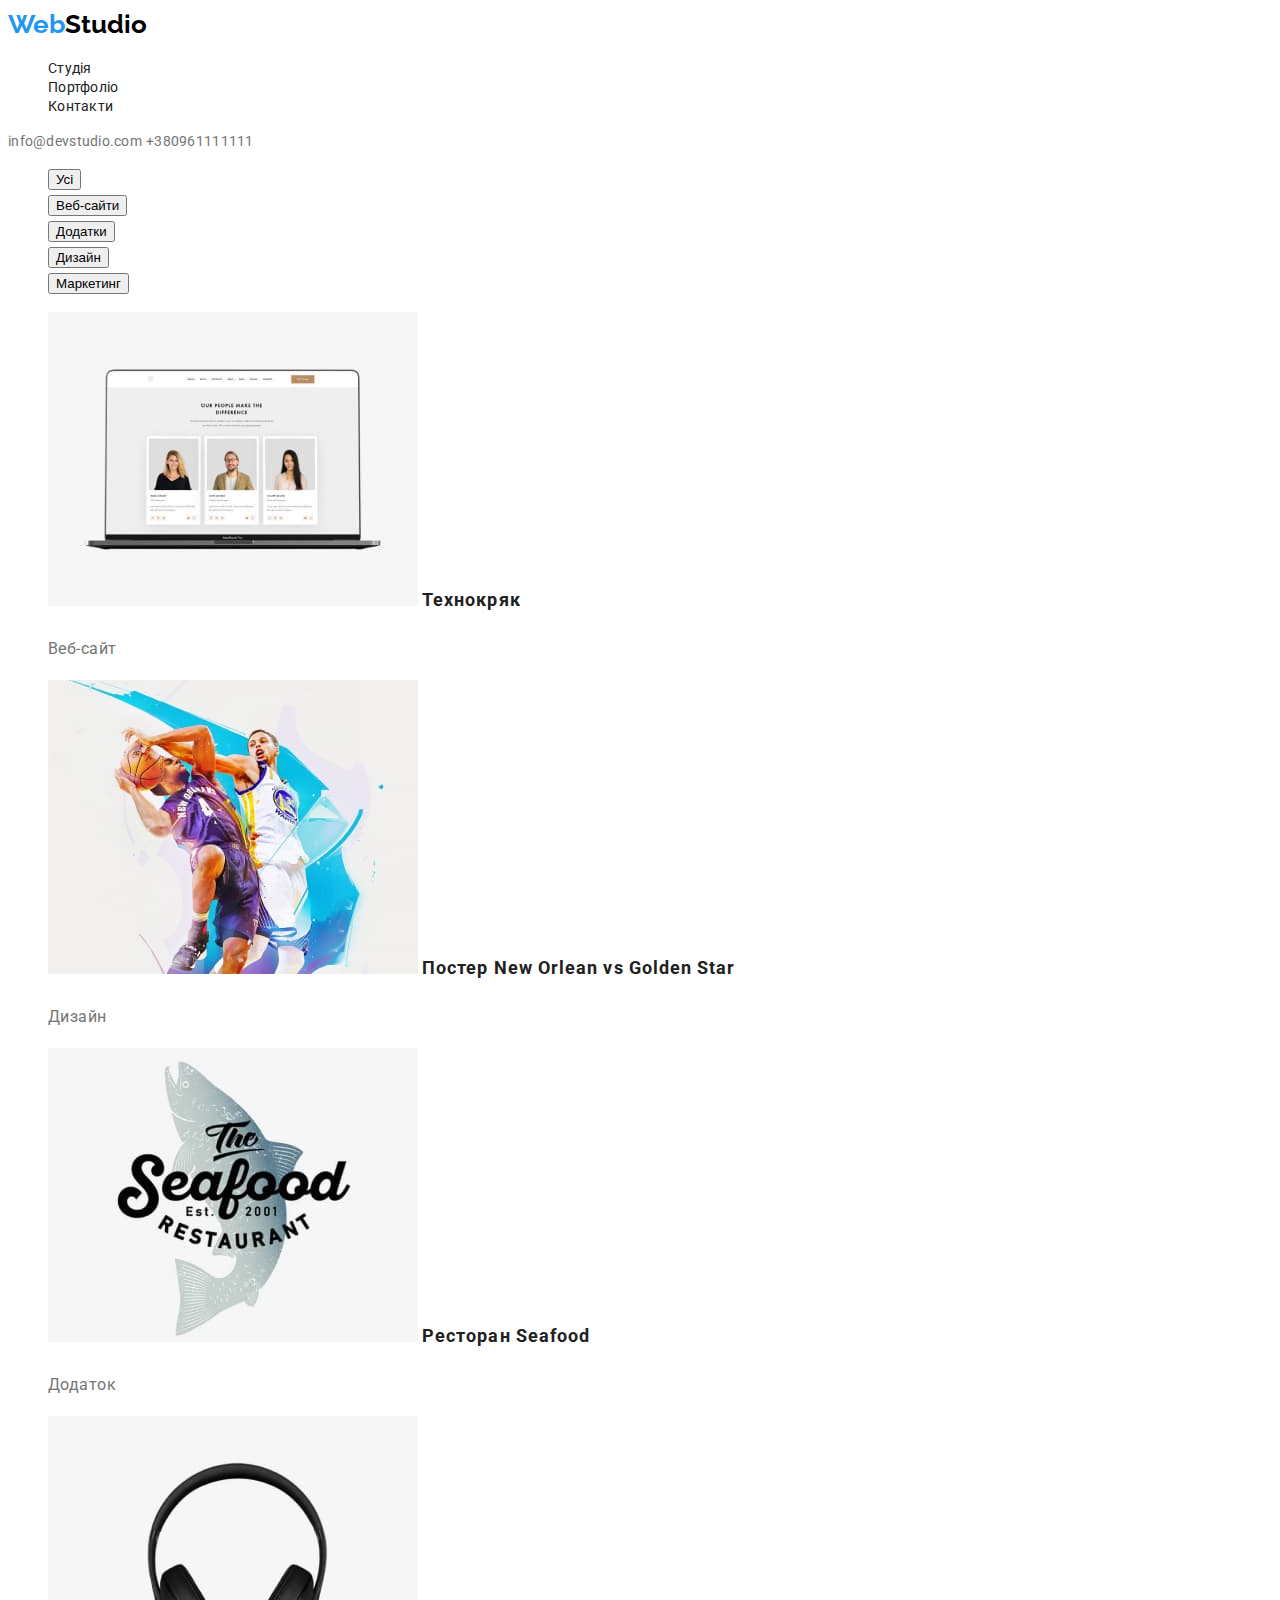
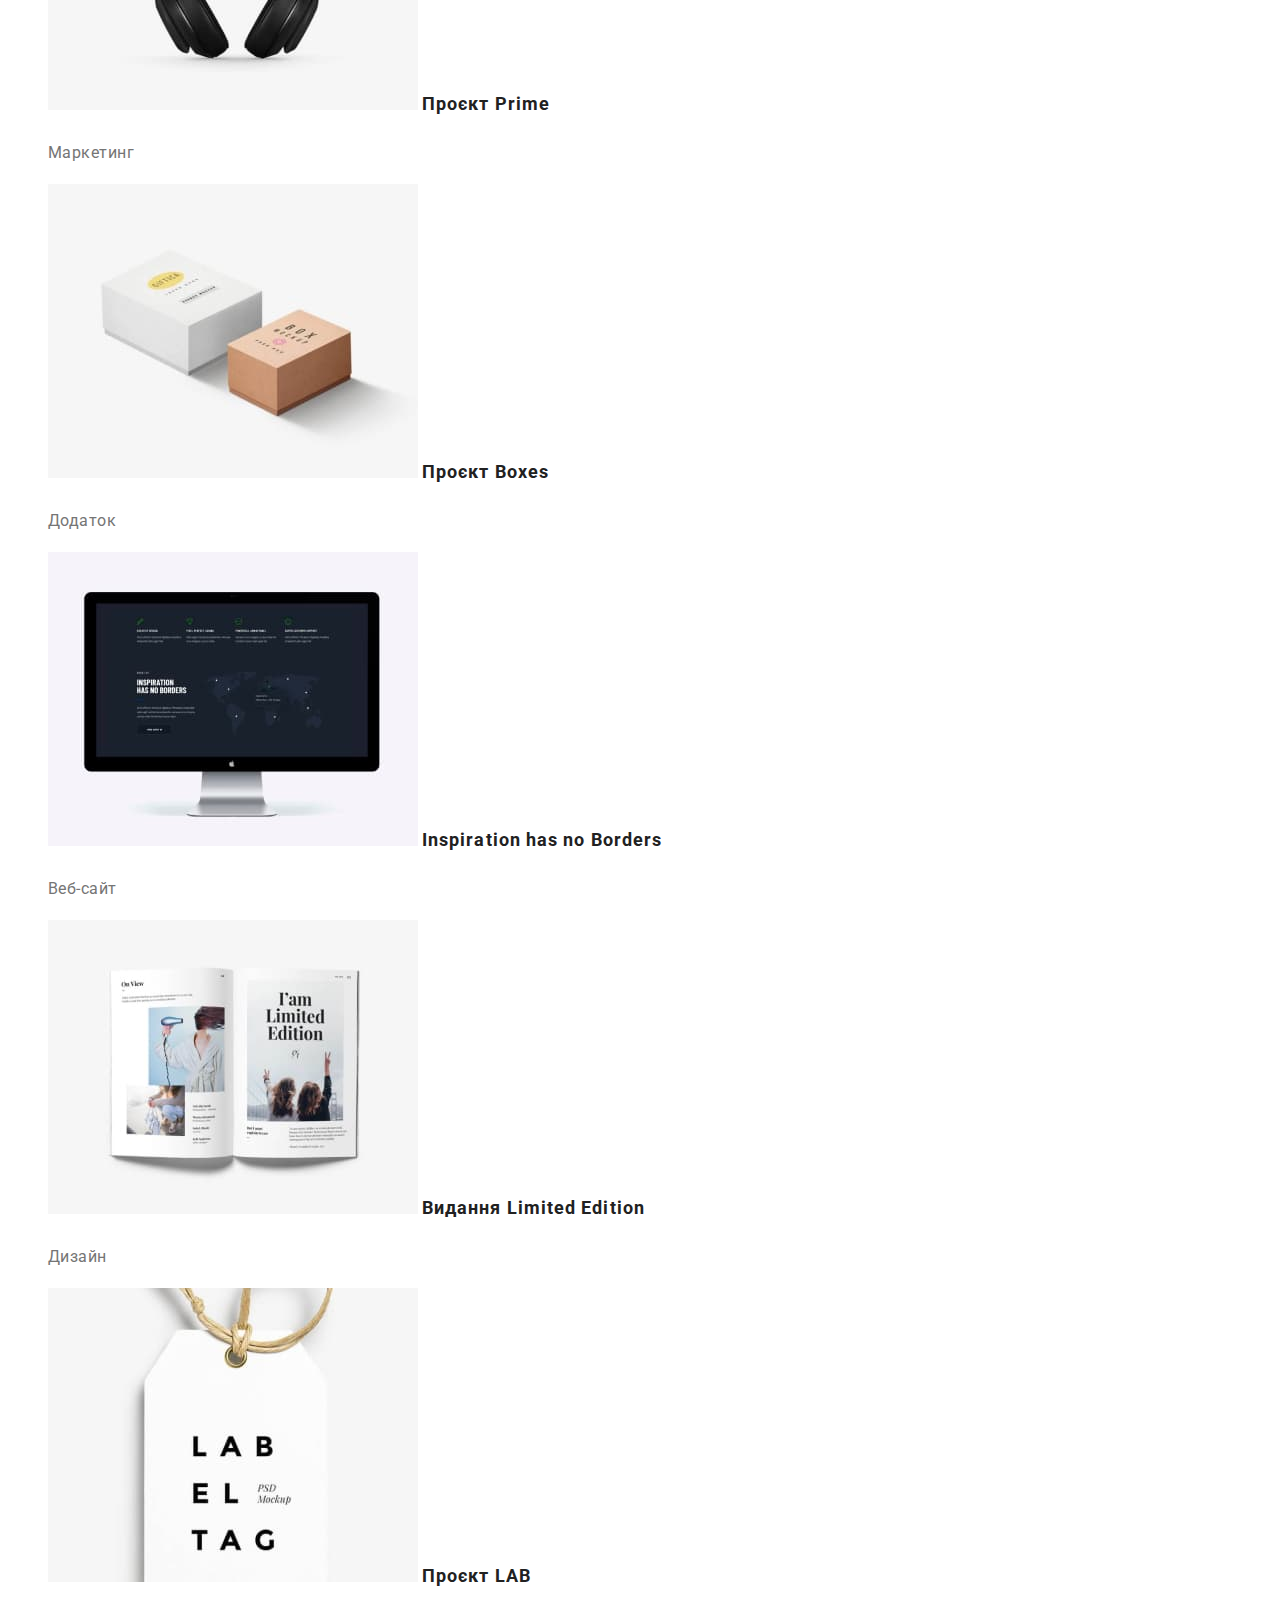
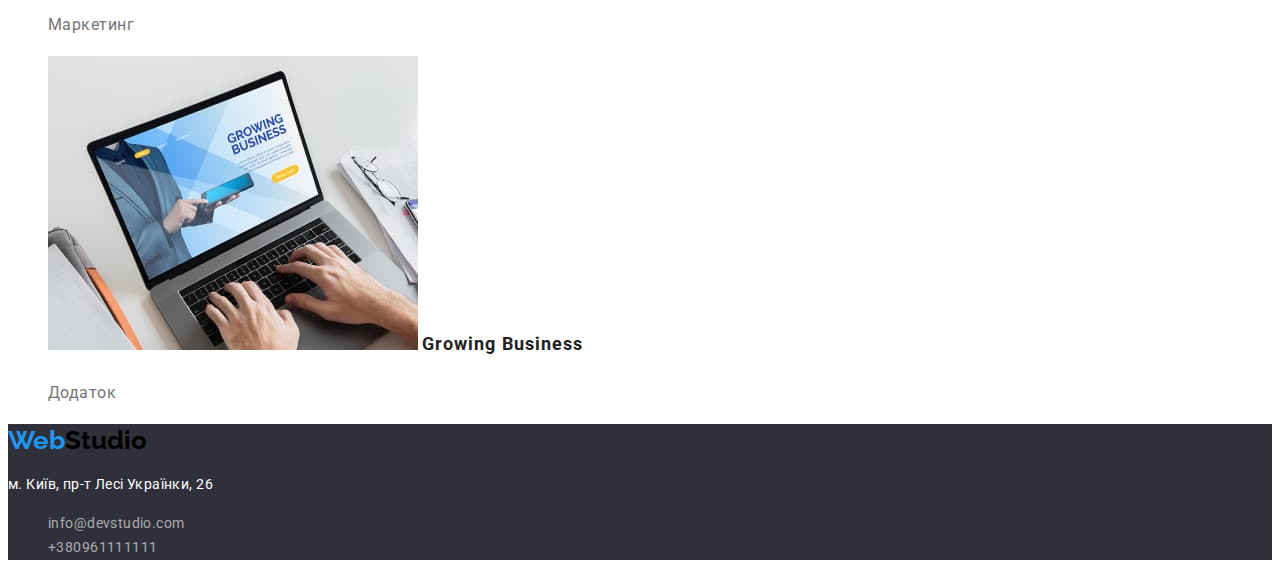
==== portfolio.html @ 0dbdd49d "HW-02" ====
<!DOCTYPE html>
<html lang="en">
    <head>
        <meta charset="UTF-8">
        <meta http-equiv="X-UA-Compatible" content="IE=edge">
        <meta name="viewport" content="width=device-width, initial-scale=1.0">
        <link rel="stylesheet" href="./css/styles.css">
        <link rel="preconnect" href="https://fonts.googleapis.com">
        <link rel="preconnect" href="https://fonts.gstatic.com" crossorigin>
        <link href="https://fonts.googleapis.com/css2?family=Raleway:wght@700&family=Roboto:wght@400;500;700;900&display=swap" rel="stylesheet">
        <title>goit-markup-hw-02</title>
    </head>
    <body>
        <header>
            <a class="logo-Web" href="./index.html">Web<span class="logo-Studio">Studio</span></a>
            <nav >
                <ul class="nav-items">
                    <li><a class="header-nav-items" href="./index.html">Студія</a></li>
                    <li><a class="header-nav-items" href="./portfolio.html">Портфоліо</a></li>
                    <li><a class="header-nav-items" href="#">Контакти</a></li>
                </ul>
            </nav>
            <a class="header-nav-link" href="#" target="_blank" rel="noopener noreferrer">info@devstudio.com</a>
            <a class="header-nav-link" href="tel:+380961111111">+380961111111</a>
        </header>
        <main>
            <section>
                <ul class="box-btn-items">
                    <li><a class="box-btn" href="#"><button class="btn-style" type="button">Усі</button></a></li>
                    <li><a class="box-btn" href="#"><button class="btn-style" type="button">Веб-сайти</button></a></li>
                    <li><a class="box-btn" href="#"><button class="btn-style" type="button">Додатки</button></a></li>
                    <li><a class="box-btn" href="#"><button class="btn-style" type="button">Дизайн</button></a></li>
                    <li><a class="box-btn" href="#"><button class="btn-style" type="button">Маркетинг</button></a></li>
                </ul>                
                            
                <ul class="box-portfolio">
                    <li>
                        <a class="portfolio-link" href="#">
                        <img src="./images/Технокряк.jpg" width="370" height="294" alt="Технокряк">
                        <h7 class="portfolio-list">Технокряк</h7>
                        <p class="portfolio-text">Веб-сайт</p>
                    </a>
                    </li>

                    <li>
                        <a class="portfolio-link" href="#">
                        <img src="./images/Постер New Orlean vs Golden Star.jpg" width="370" height="294" alt="New Orlean vs Golden Star">
                        <h7 class="portfolio-list">Постер New Orlean vs Golden Star</h7>
                        <p class="portfolio-text">Дизайн</p>
                    </a>
                    </li>

                    <li>
                        <a class="portfolio-link" href="#">
                        <img src="./images/Ресторан Seafood.jpg" width="370" height="294" alt="Ресторан Seafood">
                        <h7 class="portfolio-list">Ресторан Seafood</h7>
                        <p class="portfolio-text">Додаток</p>
                    </a>
                    </li>

                    <li>
                        <a class="portfolio-link" href="#">
                        <img src="./images/Проєкт Prime.jpg" width="370" height="294" alt="Prime">
                        <h7 class="portfolio-list">Проєкт Prime</h7>
                        <p class="portfolio-text">Маркетинг</p>
                    </a>
                    </li>

                    <li>
                        <a class="portfolio-link" href="#">
                        <img src="./images/Проєкт Boxes.jpg" width="370" height="294" alt="Boxes">
                        <h7 class="portfolio-list">Проєкт Boxes</h7>
                        <p class="portfolio-text">Додаток</p>
                    </a>
                    </li>

                    <li>
                        <a class="portfolio-link" href="#">
                        <img src="./images/Inspiration has no Borders.jpg" width="370" height="294" alt="Inspiration has no Borders">
                        <h7 class="portfolio-list">Inspiration has no Borders</h7>
                        <p class="portfolio-text">Веб-сайт</p>
                    </a>
                    </li>

                    <li>
                        <a class="portfolio-link" href="#">
                        <img src="./images/Видання Limited Edition.jpg" width="370" height="294" alt="Limited Edition">
                        <h7 class="portfolio-list">Видання Limited Edition</h7>
                        <p class="portfolio-text">Дизайн</p>
                    </a>
                    </li>

                    <li>
                        <a class="portfolio-link" href="#">
                        <img src="./images/Проєкт LAB.jpg" width="370" height="294" alt="LAB">
                        <h7 class="portfolio-list">Проєкт LAB</h7>
                        <p class="portfolio-text">Маркетинг</p>
                    </a>
                    </li>

                    <li>
                        <a class="portfolio-link" href="#">
                        <img src="./images/Growing Business.jpg" width="370" height="294" alt="Growing Business">
                        <h7 class="portfolio-list">Growing Business</h7>
                        <p class="portfolio-text">Додаток</p>
                    </a>
                    </li>
                    
                   
                </ul>
            </section>
            
        </main>
        <footer class="footer">
            <a class="logo-Web" href="./index.html">Web<span class="logo-Studio">Studio</span></a>
            <p class="address">м. Київ, пр-т Лесі Українки, 26</p>
            <ul class="footer-items">
                <li>
                <a class="footer-link" href="#" target="_blank" rel="noopener noreferrer">info@devstudio.com</a> 
                </li>
                <li>
                    <a class="footer-link" href="tel:+380961111111">+380961111111</a>
                </li>
            </ul>
        </footer>
    </body>
</html>
---- css/styles.css ----
body {
    font-family: 'Roboto', sans-serif;
}

:root {
    --blue-color: #2196F3;
    --title-color:#212121;
    --uptitle-color:#757575;
  } 

  /*---------------------------------------------------header------------------------------------------------------*/
  
.logo-Web{
    color: #2196F3;
    text-decoration: none;
    font-weight: 700;
    font-size: 26px;
    line-height: 1.3076;
    font-family: 'Raleway';
}
.logo-Studio{
    color: #000;
    text-decoration: none;
    font-size: 26px;
    line-height: 1.3076;
}

.nav-items{
    list-style: none;
}

.header-nav-items{
    text-decoration: none;    
    color: var(--title-color);
    font-size: 14px;
    line-height: 1.1428;
    letter-spacing: 0.02em;    
}
.header-nav-items:hover
{
    color: var(--blue-color);
}

.header-nav-items:active
{
    color: #000;
}



.header-nav-link{
    font-size: 14px;
    line-height: 1.1428;
    letter-spacing: 0.02em;
    color: var(--uptitle-color);
    text-decoration: none;
}

.header-nav-link:hover
{
    color: var(--blue-color);
}

/*---------------------------------------------------header------------------------------------------------------*/

/*-----------------------------------------------------main------------------------------------------------------*/

.title-page{
    background-color: #2F303A;
}

.title-page{
    text-align: center;
    letter-spacing: 0.06em;
    text-transform: uppercase;
    color: #FFFFFF;
    font-size: 44px;
    line-height: 1.3636;
} 

.title-btn{
    font-family: inherit;
    font-weight: 700;
    font-size: 16px;
    line-height: 1.875;
    color: #FFFFFF;
    background-color: var(--blue-color);
    text-transform: uppercase;
    cursor: pointer;
    
}

/*-----------sections our advantages-----------*/

.advantages-items{
    list-style: none;
}
.about-us{
    font-weight: 700;
    font-size: 14px;
    line-height: 1.142;
    letter-spacing: 0.03em;
    text-transform: uppercase;
    color: var(--title-color);

}
.about-advantages{
    font-weight: 400;
    font-size: 14px;
    line-height: 1.714;       
    letter-spacing: 0.03em;    
    color: var(--uptitle-color);
}
/*-----------sectons img-----------*/


.img-list{    
    font-weight: 700;
    font-size: 36px;
    line-height: 1.666;
    text-align: center;
    letter-spacing: 0.03em;
    color: var(--title-color);
}
.img-items{
    list-style: none;
}

/*-----------section teams-----------*/

.teams-list{
    font-weight: 700;
    font-size: 36px;
    line-height: 1.666;
    text-align: center;
    letter-spacing: 0.03em;
    color: var(--title-color);
}
.teams-items{
    list-style: none;
}

.team-card-link{
    text-decoration: none;
}
.team-card-link:hover{
    color: var(--blue-color);    
}

.team-card{
    font-weight: 500;
    font-size: 16px;
    line-height: 1.187;
    text-align: center;
    letter-spacing: 0.03em;
    color: var(--title-color);         
}

.team-card-prof{
    font-weight: 400;
    font-size: 16px;
    line-height: 1.187;
    text-align: center;
    letter-spacing: 0.03em;    
    color: var(--uptitle-color);        
}


/*-----------------------------------------------------main------------------------------------------------------*/

/*----------------------------------------------------footer-----------------------------------------------------*/

.footer{
    background-color: #2F303A;
}
.address{
    font-weight: 400;
    font-size: 14px;
    line-height: 24px;
    letter-spacing: 0.03em;
    color: #FFFFFF;
    }

.footer-items{
    list-style: none;

}
.footer-link{    
    font-weight: 400;
    font-size: 14px;
    line-height: 1.714;      
    letter-spacing: 0.03em;    
    color: rgba(255, 255, 255, 0.6);
    text-decoration: none;
}

.footer-link:hover{
    color: var(--blue-color); 
}
.footer-link:active{
    color: #000; 
}
/*----------------------------------------------------footer------------------------------------------------------*/

/*---------------------------------------------------portfolio------------------------------------------------------*/

.box-btn-items{
    list-style: none; 
}

.box-btn{
    font-family: inherit;
    font-weight: 500;
    font-size: 16px;
    line-height: 1.625;
    text-align: center;
    letter-spacing: 0.03em;
    color: var(--title-color);    
}


.btn-style:hover{
    background-color: var(--blue-color);  
    cursor: pointer; 
}

.box-portfolio{
    list-style: none;
}

.portfolio-link{
   text-decoration: none;
}

.portfolio-list{
    font-weight: 700;
    font-size: 18px;
    line-height: 2;    
    letter-spacing: 0.06em;    
    color: #212121;
}

.portfolio-text{
    font-weight: 400;
    font-size: 16px;
    line-height: 1.875;
    letter-spacing: 0.03em;    
    color: var(--uptitle-color);
}
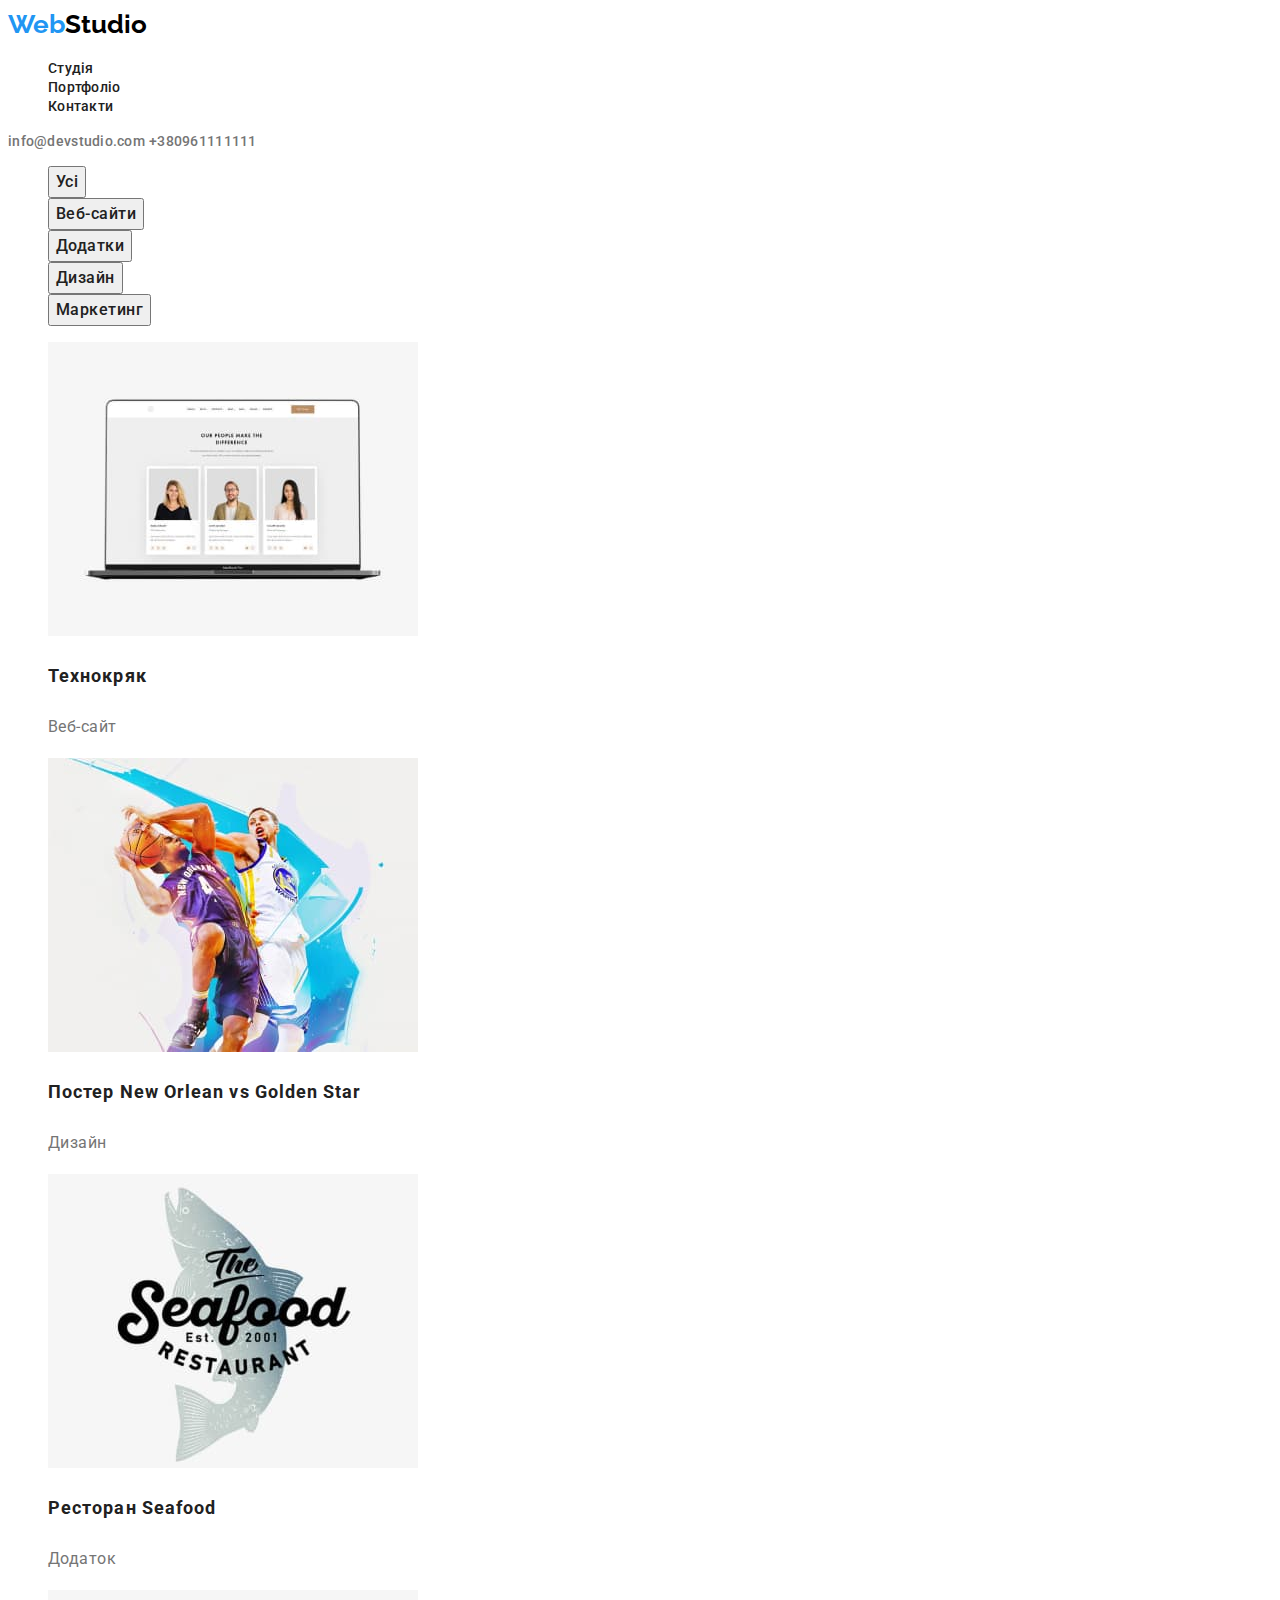
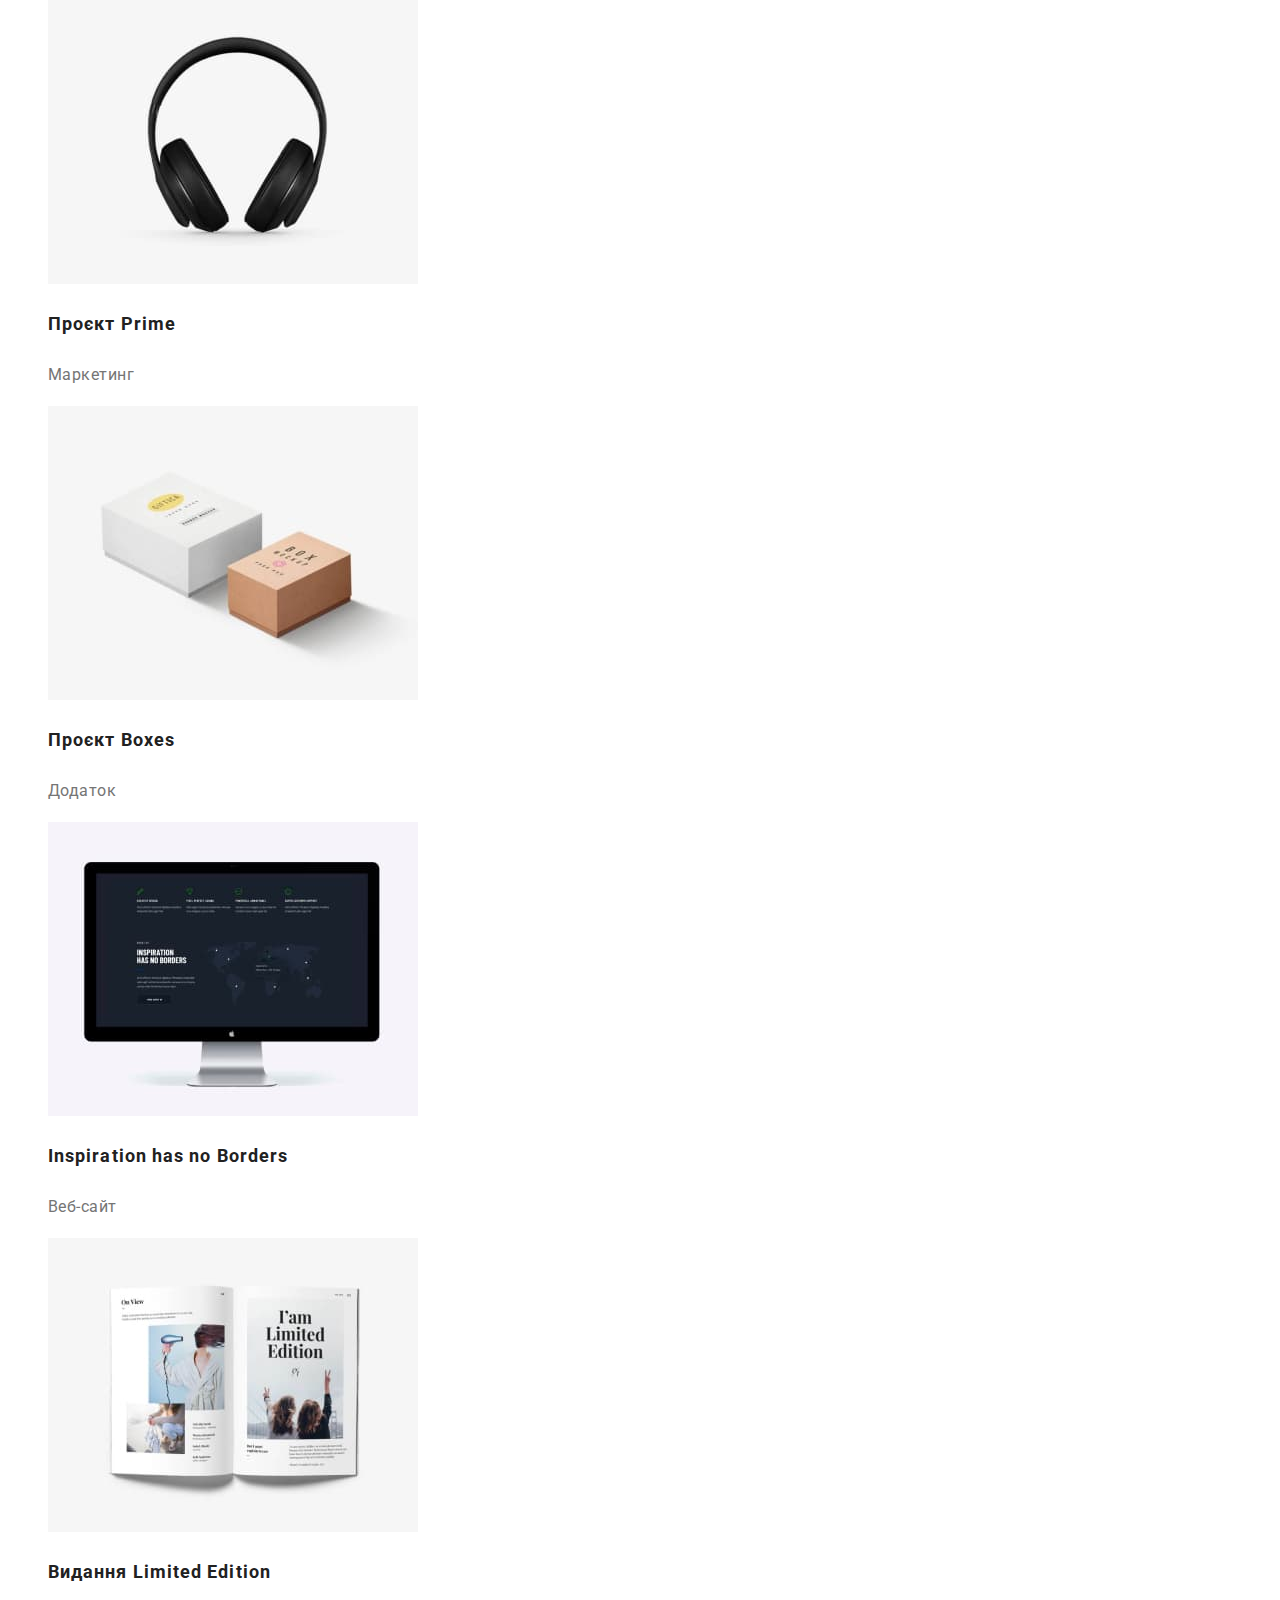
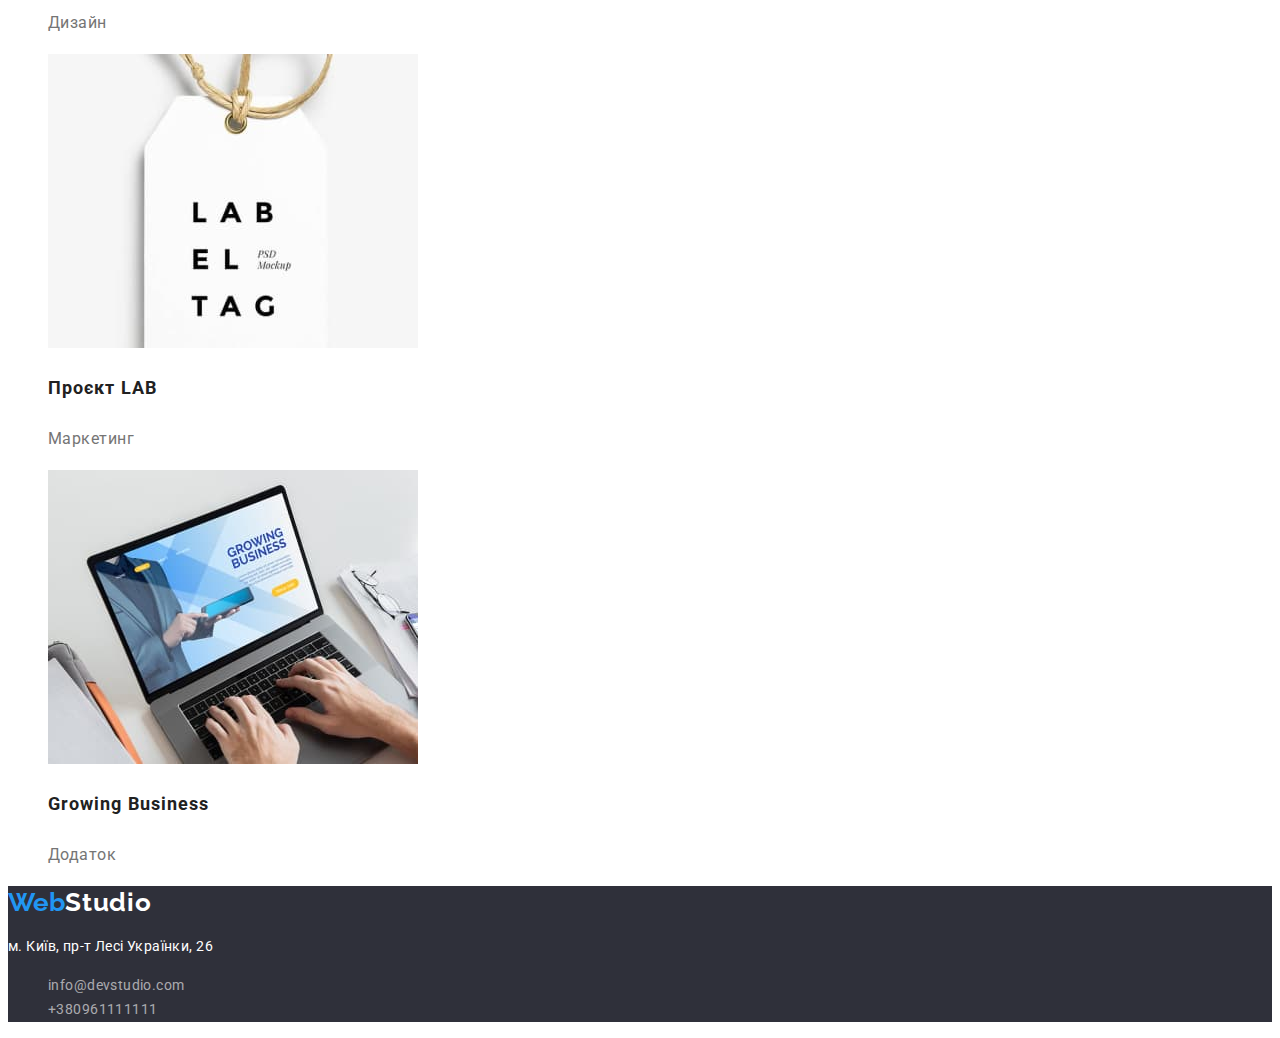
==== commit 9e9f3196: "hw-02(03)" ====
--- a/portfolio.html
+++ b/portfolio.html
@@ -37,7 +37,7 @@
                     <li>
                         <a class="portfolio-link" href="#">
                         <img src="./images/Технокряк.jpg" width="370" height="294" alt="Технокряк">
-                        <h7 class="portfolio-list">Технокряк</h7>
+                        <h3 class="portfolio-list">Технокряк</h3>
                         <p class="portfolio-text">Веб-сайт</p>
                     </a>
                     </li>
@@ -45,7 +45,7 @@
                     <li>
                         <a class="portfolio-link" href="#">
                         <img src="./images/Постер New Orlean vs Golden Star.jpg" width="370" height="294" alt="New Orlean vs Golden Star">
-                        <h7 class="portfolio-list">Постер New Orlean vs Golden Star</h7>
+                        <h3 class="portfolio-list">Постер New Orlean vs Golden Star</h3>
                         <p class="portfolio-text">Дизайн</p>
                     </a>
                     </li>
@@ -53,7 +53,7 @@
                     <li>
                         <a class="portfolio-link" href="#">
                         <img src="./images/Ресторан Seafood.jpg" width="370" height="294" alt="Ресторан Seafood">
-                        <h7 class="portfolio-list">Ресторан Seafood</h7>
+                        <h3 class="portfolio-list">Ресторан Seafood</h3>
                         <p class="portfolio-text">Додаток</p>
                     </a>
                     </li>
@@ -61,7 +61,7 @@
                     <li>
                         <a class="portfolio-link" href="#">
                         <img src="./images/Проєкт Prime.jpg" width="370" height="294" alt="Prime">
-                        <h7 class="portfolio-list">Проєкт Prime</h7>
+                        <h3 class="portfolio-list">Проєкт Prime</h3>
                         <p class="portfolio-text">Маркетинг</p>
                     </a>
                     </li>
@@ -69,7 +69,7 @@
                     <li>
                         <a class="portfolio-link" href="#">
                         <img src="./images/Проєкт Boxes.jpg" width="370" height="294" alt="Boxes">
-                        <h7 class="portfolio-list">Проєкт Boxes</h7>
+                        <h3 class="portfolio-list">Проєкт Boxes</h3>
                         <p class="portfolio-text">Додаток</p>
                     </a>
                     </li>
@@ -77,7 +77,7 @@
                     <li>
                         <a class="portfolio-link" href="#">
                         <img src="./images/Inspiration has no Borders.jpg" width="370" height="294" alt="Inspiration has no Borders">
-                        <h7 class="portfolio-list">Inspiration has no Borders</h7>
+                        <h3 class="portfolio-list">Inspiration has no Borders</h3>
                         <p class="portfolio-text">Веб-сайт</p>
                     </a>
                     </li>
@@ -85,7 +85,7 @@
                     <li>
                         <a class="portfolio-link" href="#">
                         <img src="./images/Видання Limited Edition.jpg" width="370" height="294" alt="Limited Edition">
-                        <h7 class="portfolio-list">Видання Limited Edition</h7>
+                        <h3 class="portfolio-list">Видання Limited Edition</h3>
                         <p class="portfolio-text">Дизайн</p>
                     </a>
                     </li>
@@ -93,7 +93,7 @@
                     <li>
                         <a class="portfolio-link" href="#">
                         <img src="./images/Проєкт LAB.jpg" width="370" height="294" alt="LAB">
-                        <h7 class="portfolio-list">Проєкт LAB</h7>
+                        <h3 class="portfolio-list">Проєкт LAB</h3>
                         <p class="portfolio-text">Маркетинг</p>
                     </a>
                     </li>
@@ -101,7 +101,7 @@
                     <li>
                         <a class="portfolio-link" href="#">
                         <img src="./images/Growing Business.jpg" width="370" height="294" alt="Growing Business">
-                        <h7 class="portfolio-list">Growing Business</h7>
+                        <h3 class="portfolio-list">Growing Business</h3>
                         <p class="portfolio-text">Додаток</p>
                     </a>
                     </li>
@@ -112,7 +112,7 @@
             
         </main>
         <footer class="footer">
-            <a class="logo-Web" href="./index.html">Web<span class="logo-Studio">Studio</span></a>
+            <a class="logo-Web" href="./index.html">Web<span class="logo-Studio-footer">Studio</span></a>
             <p class="address">м. Київ, пр-т Лесі Українки, 26</p>
             <ul class="footer-items">
                 <li>
--- a/css/styles.css
+++ b/css/styles.css
@@ -30,7 +30,8 @@
 }
 
 .header-nav-items{
-    text-decoration: none;    
+    text-decoration: none; 
+    font-weight: 500;   
     color: var(--title-color);
     font-size: 14px;
     line-height: 1.1428;
@@ -49,6 +50,7 @@
 
 
 .header-nav-link{
+    font-weight: 500;
     font-size: 14px;
     line-height: 1.1428;
     letter-spacing: 0.02em;
@@ -71,6 +73,7 @@
 
 .title-page{
     text-align: center;
+    font-weight: 900;
     letter-spacing: 0.06em;
     text-transform: uppercase;
     color: #FFFFFF;
@@ -79,33 +82,30 @@
 } 
 
 .title-btn{
-    font-family: inherit;
-    font-weight: 700;
+    font-family: inherit;    
     font-size: 16px;
     line-height: 1.875;
     color: #FFFFFF;
-    background-color: var(--blue-color);
+    background-color: var(--blue-color);   
+    cursor: pointer;
+    letter-spacing: 0.06em;
+    
+}
+
+/*-----------sections our advantages-----------*/
+
+.advantages-items{
+    list-style: none;
+}
+.about-us{    
+    font-size: 14px;
+    line-height: 1.142;
+    letter-spacing: 0.03em;
     text-transform: uppercase;
-    cursor: pointer;
-    
-}
-
-/*-----------sections our advantages-----------*/
-
-.advantages-items{
-    list-style: none;
-}
-.about-us{
-    font-weight: 700;
-    font-size: 14px;
-    line-height: 1.142;
-    letter-spacing: 0.03em;
-    text-transform: uppercase;
-    color: var(--title-color);
-
-}
-.about-advantages{
-    font-weight: 400;
+    color: var(--title-color);
+
+}
+.about-advantages{    
     font-size: 14px;
     line-height: 1.714;       
     letter-spacing: 0.03em;    
@@ -115,7 +115,6 @@
 
 
 .img-list{    
-    font-weight: 700;
     font-size: 36px;
     line-height: 1.666;
     text-align: center;
@@ -128,8 +127,7 @@
 
 /*-----------section teams-----------*/
 
-.teams-list{
-    font-weight: 700;
+.teams-list{    
     font-size: 36px;
     line-height: 1.666;
     text-align: center;
@@ -156,8 +154,7 @@
     color: var(--title-color);         
 }
 
-.team-card-prof{
-    font-weight: 400;
+.team-card-prof{    
     font-size: 16px;
     line-height: 1.187;
     text-align: center;
@@ -173,8 +170,15 @@
 .footer{
     background-color: #2F303A;
 }
-.address{
-    font-weight: 400;
+
+.logo-Studio-footer{
+    color: #FFFFFF;
+    font-size: 26px;
+    line-height: 1.192;
+    letter-spacing: 0.03em;
+}
+
+.address{    
     font-size: 14px;
     line-height: 24px;
     letter-spacing: 0.03em;
@@ -185,8 +189,7 @@
     list-style: none;
 
 }
-.footer-link{    
-    font-weight: 400;
+.footer-link{   
     font-size: 14px;
     line-height: 1.714;      
     letter-spacing: 0.03em;    
@@ -208,7 +211,7 @@
     list-style: none; 
 }
 
-.box-btn{
+.btn-style{
     font-family: inherit;
     font-weight: 500;
     font-size: 16px;
@@ -222,6 +225,7 @@
 .btn-style:hover{
     background-color: var(--blue-color);  
     cursor: pointer; 
+    
 }
 
 .box-portfolio{
@@ -232,16 +236,14 @@
    text-decoration: none;
 }
 
-.portfolio-list{
-    font-weight: 700;
+.portfolio-list{    
     font-size: 18px;
     line-height: 2;    
     letter-spacing: 0.06em;    
     color: #212121;
 }
 
-.portfolio-text{
-    font-weight: 400;
+.portfolio-text{ 
     font-size: 16px;
     line-height: 1.875;
     letter-spacing: 0.03em;    
